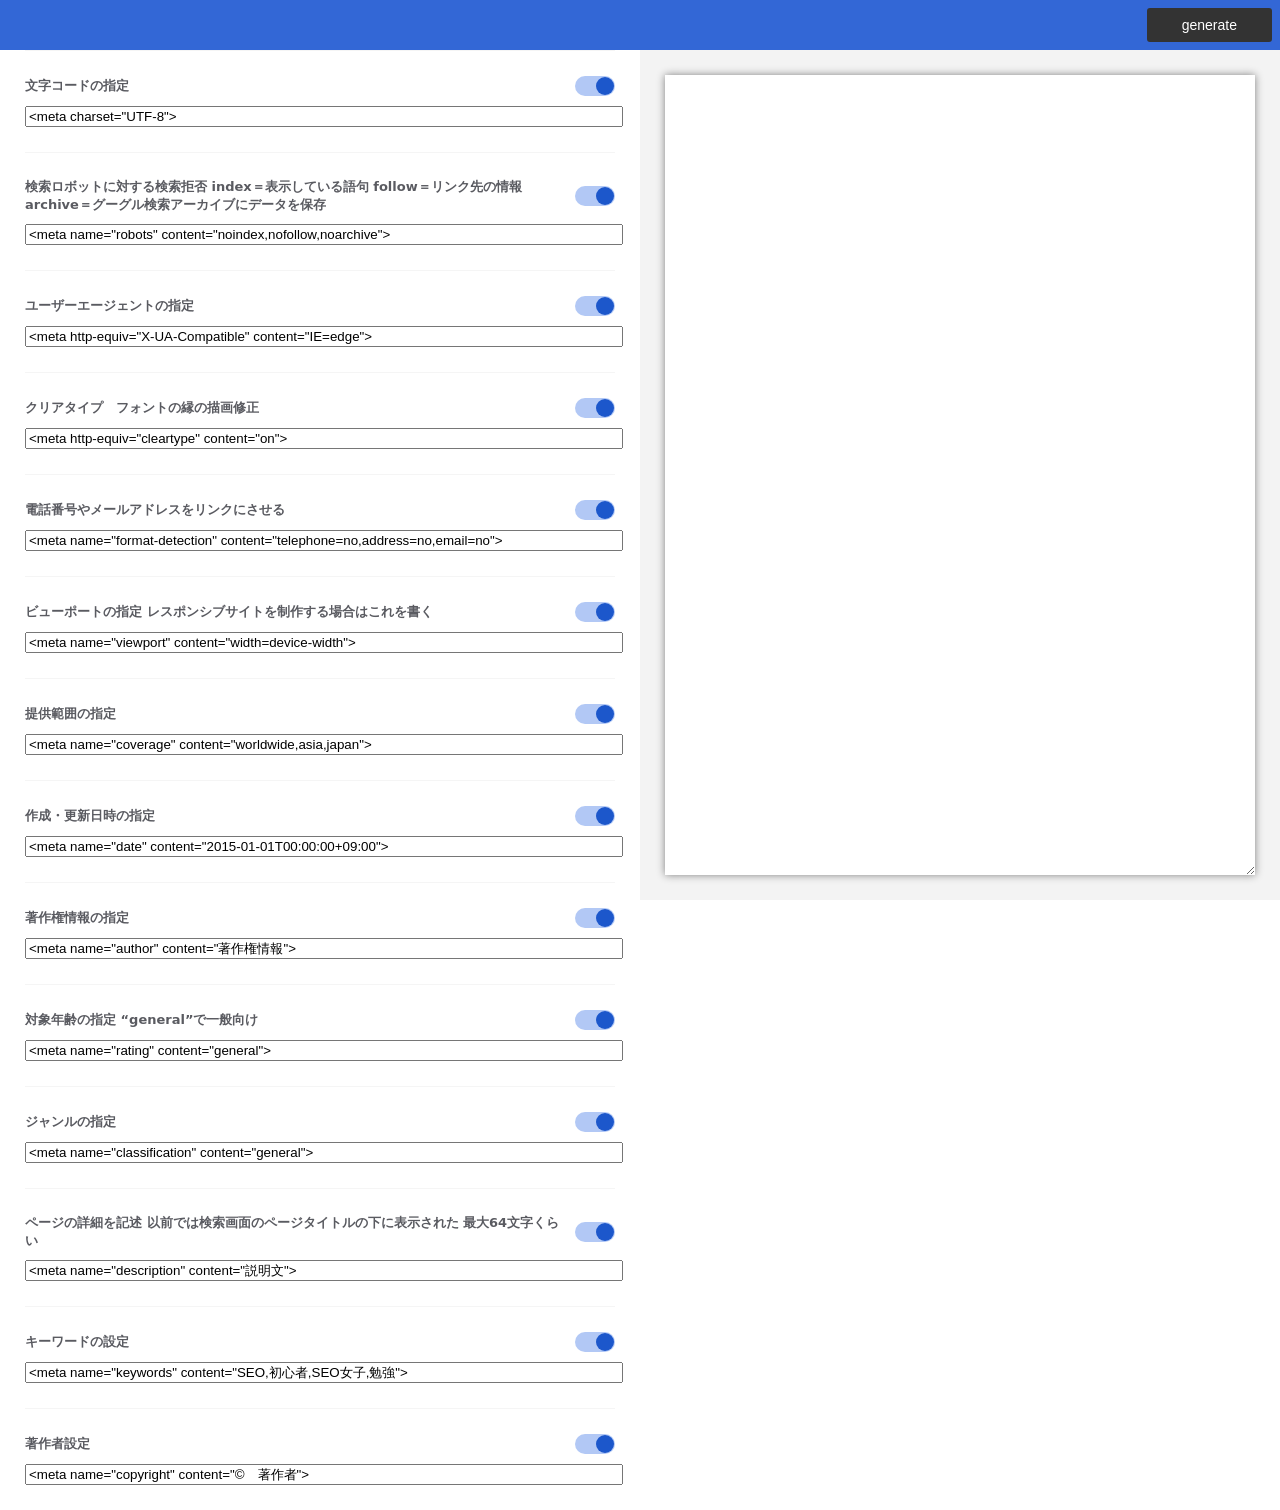
==== docs/index.html @ 63f86a15 "first commit" ====
<!DOCTYPE html>
<html lang="ja">
<head>
  <meta charset="UTF-8">
  <meta name="viewport" content="width=device-width, initial-scale=1.0">
  <meta http-equiv="X-UA-Compatible" content="ie=edge">
  <!-- google翻訳無効 -->
  <meta name="google" value="notranslate">
  <title>head_generator</title>
  <style>
    input:focus,
    button:focus,
    textarea:focus {
      outline: 0;
    }
    p {
      margin: 0;
    }
    ul {
      margin: 0;
      padding: 0;
      list-style: none;
    }
  </style>
  <link rel="stylesheet" href="/assets/css/style.css">
</head>
<body>
  <header>
    <button type="button" class="generate-btn jsc-generate-btn">generate</button>
  </header>
  <div class="main-contents">
    <div class="submenu">
      <ul class="meta-list">
        <li>
          <div class="meta-head">
            <p class="jsc-meta-description"></p>
            <div class="toggle_switch_component">
              <input type="checkbox" id="toggle_switch_01" class="toggle_switch jsc-toggle_switch" checked="checked">
              <label for="toggle_switch_01"></label>
            </div>
          </div>
          <input type="text" class="edit_meta_field jsc-edit_meta_field">
        </li>
        <li>
          <div class="meta-head">
            <p class="jsc-meta-description"></p>
            <div class="toggle_switch_component">
              <input type="checkbox" id="toggle_switch_02" class="toggle_switch jsc-toggle_switch" checked="checked">
              <label for="toggle_switch_02"></label>
            </div>
          </div>
          <input type="text" class="edit_meta_field jsc-edit_meta_field">
        </li>
        <li>
          <div class="meta-head">
            <p class="jsc-meta-description"></p>
            <div class="toggle_switch_component">
              <input type="checkbox" id="toggle_switch_03" class="toggle_switch jsc-toggle_switch" checked="checked">
              <label for="toggle_switch_03"></label>
            </div>
          </div>
          <input type="text" class="edit_meta_field jsc-edit_meta_field">
        </li>
        <li>
          <div class="meta-head">
            <p class="jsc-meta-description"></p>
            <div class="toggle_switch_component">
              <input type="checkbox" id="toggle_switch_04" class="toggle_switch jsc-toggle_switch" checked="checked">
              <label for="toggle_switch_04"></label>
            </div>
          </div>
          <input type="text" class="edit_meta_field jsc-edit_meta_field">
        </li>
        <li>
          <div class="meta-head">
            <p class="jsc-meta-description"></p>
            <div class="toggle_switch_component">
              <input type="checkbox" id="toggle_switch_05" class="toggle_switch jsc-toggle_switch" checked="checked">
              <label for="toggle_switch_05"></label>
            </div>
          </div>
          <input type="text" class="edit_meta_field jsc-edit_meta_field">
        </li>
        <li>
          <div class="meta-head">
            <p class="jsc-meta-description"></p>
            <div class="toggle_switch_component">
              <input type="checkbox" id="toggle_switch_06" class="toggle_switch jsc-toggle_switch" checked="checked">
              <label for="toggle_switch_06"></label>
            </div>
          </div>
          <input type="text" class="edit_meta_field jsc-edit_meta_field">
        </li>
        <li>
          <div class="meta-head">
            <p class="jsc-meta-description"></p>
            <div class="toggle_switch_component">
              <input type="checkbox" id="toggle_switch_07" class="toggle_switch jsc-toggle_switch" checked="checked">
              <label for="toggle_switch_07"></label>
            </div>
          </div>
          <input type="text" class="edit_meta_field jsc-edit_meta_field">
        </li>
        <li>
          <div class="meta-head">
            <p class="jsc-meta-description"></p>
            <div class="toggle_switch_component">
              <input type="checkbox" id="toggle_switch_08" class="toggle_switch jsc-toggle_switch" checked="checked">
              <label for="toggle_switch_08"></label>
            </div>
          </div>
          <input type="text" class="edit_meta_field jsc-edit_meta_field">
        </li>
        <li>
          <div class="meta-head">
            <p class="jsc-meta-description"></p>
            <div class="toggle_switch_component">
              <input type="checkbox" id="toggle_switch_09" class="toggle_switch jsc-toggle_switch" checked="checked">
              <label for="toggle_switch_09"></label>
            </div>
          </div>
          <input type="text" class="edit_meta_field jsc-edit_meta_field">
        </li>
        <li>
          <div class="meta-head">
            <p class="jsc-meta-description"></p>
            <div class="toggle_switch_component">
              <input type="checkbox" id="toggle_switch_10" class="toggle_switch jsc-toggle_switch" checked="checked">
              <label for="toggle_switch_10"></label>
            </div>
          </div>
          <input type="text" class="edit_meta_field jsc-edit_meta_field">
        </li>
        <li>
          <div class="meta-head">
            <p class="jsc-meta-description"></p>
            <div class="toggle_switch_component">
              <input type="checkbox" id="toggle_switch_11" class="toggle_switch jsc-toggle_switch" checked="checked">
              <label for="toggle_switch_11"></label>
            </div>
          </div>
          <input type="text" class="edit_meta_field jsc-edit_meta_field">
        </li>
        <li>
          <div class="meta-head">
            <p class="jsc-meta-description"></p>
            <div class="toggle_switch_component">
              <input type="checkbox" id="toggle_switch_12" class="toggle_switch jsc-toggle_switch" checked="checked">
              <label for="toggle_switch_12"></label>
            </div>
          </div>
          <input type="text" class="edit_meta_field jsc-edit_meta_field">
        </li>
        <li>
          <div class="meta-head">
            <p class="jsc-meta-description"></p>
            <div class="toggle_switch_component">
              <input type="checkbox" id="toggle_switch_13" class="toggle_switch jsc-toggle_switch" checked="checked">
              <label for="toggle_switch_13"></label>
            </div>
          </div>
          <input type="text" class="edit_meta_field jsc-edit_meta_field">
        </li>
        <li>
          <div class="meta-head">
            <p class="jsc-meta-description"></p>
            <div class="toggle_switch_component">
              <input type="checkbox" id="toggle_switch_14" class="toggle_switch jsc-toggle_switch" checked="checked">
              <label for="toggle_switch_14"></label>
            </div>
          </div>
          <input type="text" class="edit_meta_field jsc-edit_meta_field">
        </li>
      </ul>
    </div>
    <div class="preview-wrapper">
        <textarea class="preview jsc-preview" cols="30" rows="10"></textarea>
    </div>
  </div>
  <script src="/assets/js/jquery-1.9.1.min.js"></script>
  <script src="/assets/js/index.js"></script>
</body>
</html>
---- assets/css/style.css ----
html,
body {
  padding: 0;
  margin: 0;
}

body {
  font-family: Roboto, system-ui,Hiragino Kaku Gothic ProN,sans-serif;
  font-size: 81.25%;
}
header {
  height: 50px;
  background-color: rgb(51, 103, 214);
  position: fixed;
  top: 0;
  left: 0;
  right: 0;
  z-index: 1;
  text-align: right;
}

.main-contents {
  margin-top: 50px;
}

.submenu {
  width: calc(50% - 50px);
  padding: 0 25px 25px;
}

.meta-list > li {
  padding-top: 25px;
  margin-top: 25px;
  border-top: solid 1px #f5f5f5;
}

.meta-head {
  display: flex;
  align-items: center;
  justify-content: space-between;
  font-weight: bold;
  color: #5A5B61;
}

.edit_meta_field {
  width: 100%;
  margin-top: 10px;
}

.preview-wrapper {
  width: calc(50% - 50px);
  height: calc(100% - 100px);
  padding: 25px;
  background-color: #F3F3F3;
  position: fixed;
  top: 50px;
  right: 0;
}

.preview {
  width: calc(100% - 30px);
  height: calc(100% - 30px);
  padding: 15px;
  border: none;
  box-shadow: 0 0 8px grey;
}

.generate-btn {
  padding: 10px 35px;
  font-size: 12px;
  line-height: 1;
  cursor: pointer;
  background: #333;
  color: #FFF;
  font-size: 14px;
  border-radius: 3px;
  border: none;
  transition: .3s;
  margin: 8px;
}

.generate-btn:hover {
  opacity: .8;
}

/* toggle_switch */
.toggle_switch_component {
  position: relative;
  margin-left: 15px;
}
.toggle_switch_component .toggle_switch {
  visibility: hidden;
  position: absolute;
  top: 0;
  left: 0;
}
.toggle_switch_component .toggle_switch:checked ~ label {
  background-color: #B2C8F5;
}
.toggle_switch_component .toggle_switch:checked ~ label::after {
  background-color: #1C57CB;
  transform: translatex(20px);
}
.toggle_switch_component label {
  display: block;
  width: 40px;
  height: 20px;
  position: relative;
  background-color: #D0D2DC;
  border-radius: 15px;
  cursor: pointer;
  margin-left: auto;
}
.toggle_switch_component label,
.toggle_switch_component label::after {
  transition: all 0.18s ease-in-out;
}
.toggle_switch_component label::after {
  content: '';
  display: block;
  width: 18px;
  height: 18px;
  position: absolute;
  top: 0;
  left: 1px;
  bottom: 0;
  margin: auto 0;
  background-color: #FFFFFF;
  border-radius: 100%;
  transition: all 0.18s ease-in-out;
}
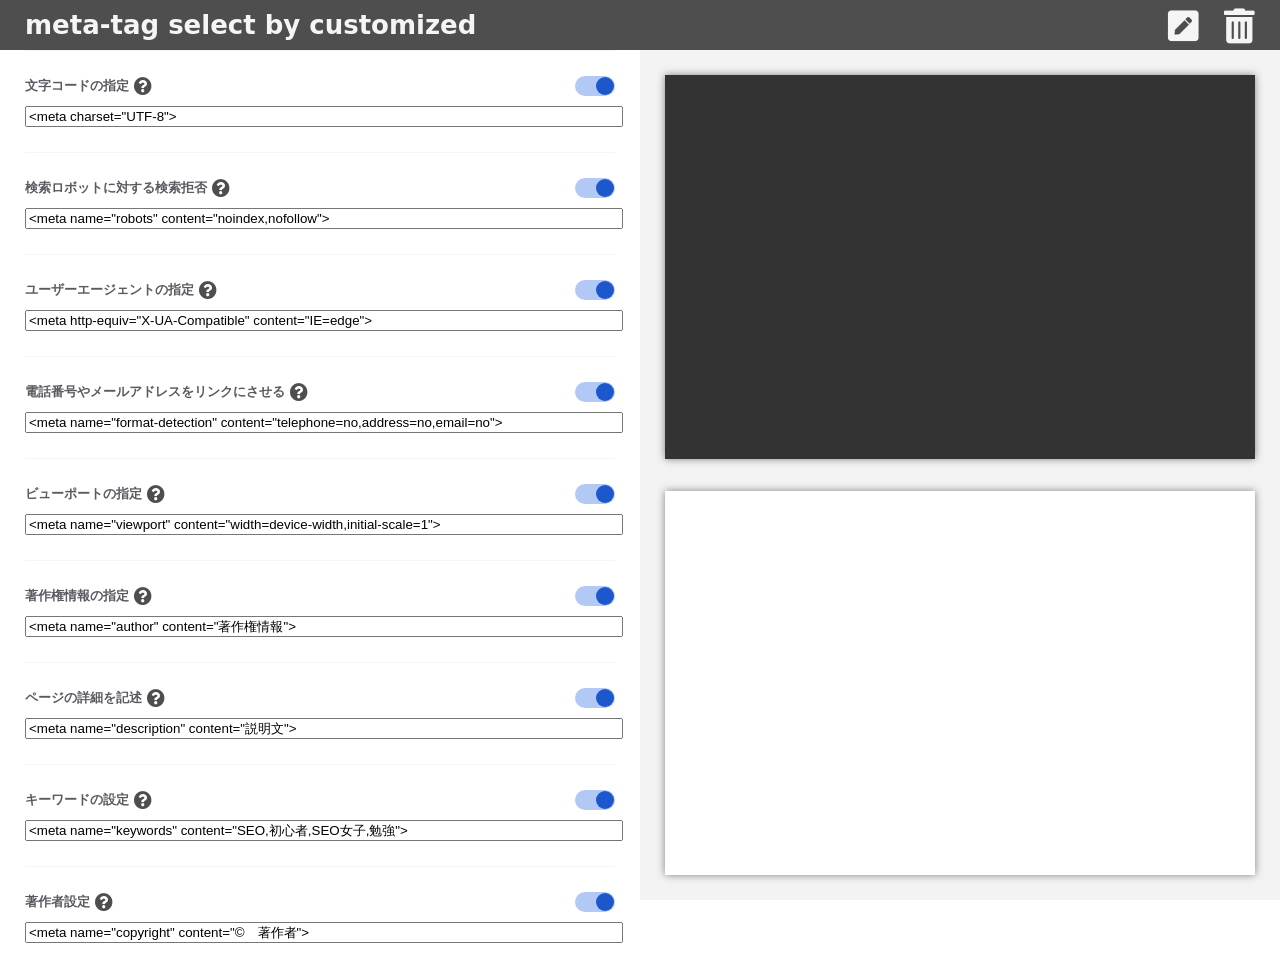
==== commit 1afd07b5: "説明機能の追加・コードの整理等" ====
--- a/docs/index.html
+++ b/docs/index.html
@@ -4,14 +4,17 @@
   <meta charset="UTF-8">
   <meta name="viewport" content="width=device-width, initial-scale=1.0">
   <meta http-equiv="X-UA-Compatible" content="ie=edge">
-  <!-- google翻訳無効 -->
   <meta name="google" value="notranslate">
   <title>head_generator</title>
+  <link href="https://use.fontawesome.com/releases/v5.0.6/css/all.css" rel="stylesheet">
   <style>
     input:focus,
     button:focus,
     textarea:focus {
       outline: 0;
+    }
+    textarea {
+      resize: none;
     }
     p {
       margin: 0;
@@ -21,152 +24,28 @@
       padding: 0;
       list-style: none;
     }
+    h1 {
+      margin: 0;
+    }
   </style>
-  <link rel="stylesheet" href="/assets/css/style.css">
+  <link rel="stylesheet" href="./assets/css/style.css">
 </head>
 <body>
   <header>
-    <button type="button" class="generate-btn jsc-generate-btn">generate</button>
+    <h1>meta-tag select by customized</h1>
+    <div class="generate-btn jsc-generate-btn"><i class="fas fa-pen-square"></i></div>
+    <div class="cleaner jsc-cleaner"><i class="fas fa-trash-alt"></i></div>
   </header>
   <div class="main-contents">
     <div class="submenu">
-      <ul class="meta-list">
+      <ul class="meta-list jsc-meta-list">
         <li>
           <div class="meta-head">
             <p class="jsc-meta-description"></p>
+            <div class="meta-details jsc-meta-details"><i class="fas fa-question-circle"></i></div>
             <div class="toggle_switch_component">
-              <input type="checkbox" id="toggle_switch_01" class="toggle_switch jsc-toggle_switch" checked="checked">
-              <label for="toggle_switch_01"></label>
-            </div>
-          </div>
-          <input type="text" class="edit_meta_field jsc-edit_meta_field">
-        </li>
-        <li>
-          <div class="meta-head">
-            <p class="jsc-meta-description"></p>
-            <div class="toggle_switch_component">
-              <input type="checkbox" id="toggle_switch_02" class="toggle_switch jsc-toggle_switch" checked="checked">
-              <label for="toggle_switch_02"></label>
-            </div>
-          </div>
-          <input type="text" class="edit_meta_field jsc-edit_meta_field">
-        </li>
-        <li>
-          <div class="meta-head">
-            <p class="jsc-meta-description"></p>
-            <div class="toggle_switch_component">
-              <input type="checkbox" id="toggle_switch_03" class="toggle_switch jsc-toggle_switch" checked="checked">
-              <label for="toggle_switch_03"></label>
-            </div>
-          </div>
-          <input type="text" class="edit_meta_field jsc-edit_meta_field">
-        </li>
-        <li>
-          <div class="meta-head">
-            <p class="jsc-meta-description"></p>
-            <div class="toggle_switch_component">
-              <input type="checkbox" id="toggle_switch_04" class="toggle_switch jsc-toggle_switch" checked="checked">
-              <label for="toggle_switch_04"></label>
-            </div>
-          </div>
-          <input type="text" class="edit_meta_field jsc-edit_meta_field">
-        </li>
-        <li>
-          <div class="meta-head">
-            <p class="jsc-meta-description"></p>
-            <div class="toggle_switch_component">
-              <input type="checkbox" id="toggle_switch_05" class="toggle_switch jsc-toggle_switch" checked="checked">
-              <label for="toggle_switch_05"></label>
-            </div>
-          </div>
-          <input type="text" class="edit_meta_field jsc-edit_meta_field">
-        </li>
-        <li>
-          <div class="meta-head">
-            <p class="jsc-meta-description"></p>
-            <div class="toggle_switch_component">
-              <input type="checkbox" id="toggle_switch_06" class="toggle_switch jsc-toggle_switch" checked="checked">
-              <label for="toggle_switch_06"></label>
-            </div>
-          </div>
-          <input type="text" class="edit_meta_field jsc-edit_meta_field">
-        </li>
-        <li>
-          <div class="meta-head">
-            <p class="jsc-meta-description"></p>
-            <div class="toggle_switch_component">
-              <input type="checkbox" id="toggle_switch_07" class="toggle_switch jsc-toggle_switch" checked="checked">
-              <label for="toggle_switch_07"></label>
-            </div>
-          </div>
-          <input type="text" class="edit_meta_field jsc-edit_meta_field">
-        </li>
-        <li>
-          <div class="meta-head">
-            <p class="jsc-meta-description"></p>
-            <div class="toggle_switch_component">
-              <input type="checkbox" id="toggle_switch_08" class="toggle_switch jsc-toggle_switch" checked="checked">
-              <label for="toggle_switch_08"></label>
-            </div>
-          </div>
-          <input type="text" class="edit_meta_field jsc-edit_meta_field">
-        </li>
-        <li>
-          <div class="meta-head">
-            <p class="jsc-meta-description"></p>
-            <div class="toggle_switch_component">
-              <input type="checkbox" id="toggle_switch_09" class="toggle_switch jsc-toggle_switch" checked="checked">
-              <label for="toggle_switch_09"></label>
-            </div>
-          </div>
-          <input type="text" class="edit_meta_field jsc-edit_meta_field">
-        </li>
-        <li>
-          <div class="meta-head">
-            <p class="jsc-meta-description"></p>
-            <div class="toggle_switch_component">
-              <input type="checkbox" id="toggle_switch_10" class="toggle_switch jsc-toggle_switch" checked="checked">
-              <label for="toggle_switch_10"></label>
-            </div>
-          </div>
-          <input type="text" class="edit_meta_field jsc-edit_meta_field">
-        </li>
-        <li>
-          <div class="meta-head">
-            <p class="jsc-meta-description"></p>
-            <div class="toggle_switch_component">
-              <input type="checkbox" id="toggle_switch_11" class="toggle_switch jsc-toggle_switch" checked="checked">
-              <label for="toggle_switch_11"></label>
-            </div>
-          </div>
-          <input type="text" class="edit_meta_field jsc-edit_meta_field">
-        </li>
-        <li>
-          <div class="meta-head">
-            <p class="jsc-meta-description"></p>
-            <div class="toggle_switch_component">
-              <input type="checkbox" id="toggle_switch_12" class="toggle_switch jsc-toggle_switch" checked="checked">
-              <label for="toggle_switch_12"></label>
-            </div>
-          </div>
-          <input type="text" class="edit_meta_field jsc-edit_meta_field">
-        </li>
-        <li>
-          <div class="meta-head">
-            <p class="jsc-meta-description"></p>
-            <div class="toggle_switch_component">
-              <input type="checkbox" id="toggle_switch_13" class="toggle_switch jsc-toggle_switch" checked="checked">
-              <label for="toggle_switch_13"></label>
-            </div>
-          </div>
-          <input type="text" class="edit_meta_field jsc-edit_meta_field">
-        </li>
-        <li>
-          <div class="meta-head">
-            <p class="jsc-meta-description"></p>
-            <div class="toggle_switch_component">
-              <input type="checkbox" id="toggle_switch_14" class="toggle_switch jsc-toggle_switch" checked="checked">
-              <label for="toggle_switch_14"></label>
+              <input type="checkbox" id="toggle_switch_1" class="toggle_switch jsc-toggle_switch" checked="checked">
+              <label for="toggle_switch_1" class="jsc-toggle_label"></label>
             </div>
           </div>
           <input type="text" class="edit_meta_field jsc-edit_meta_field">
@@ -174,10 +53,11 @@
       </ul>
     </div>
     <div class="preview-wrapper">
-        <textarea class="preview jsc-preview" cols="30" rows="10"></textarea>
+        <textarea class="details-preview jsc-details-preview" cols="30" rows="10"></textarea>
+        <textarea class="meta-preview jsc-preview" cols="30" rows="10"></textarea>
     </div>
   </div>
-  <script src="/assets/js/jquery-1.9.1.min.js"></script>
-  <script src="/assets/js/index.js"></script>
+  <script src="./assets/js/jquery-1.9.1.min.js"></script>
+  <script src="./assets/js/index.js"></script>
 </body>
 </html>
--- a/docs/assets/css/style.css
+++ b/docs/assets/css/style.css
@@ -0,0 +1,165 @@
+html,
+body {
+  padding: 0;
+  margin: 0;
+}
+
+body {
+  font-family: Roboto, system-ui,Hiragino Kaku Gothic ProN,sans-serif;
+  font-size: 81.25%;
+}
+
+header {
+  height: 50px;
+  padding: 0 25px;
+  position: fixed;
+  top: 0;
+  left: 0;
+  right: 0;
+  z-index: 1;
+  display: flex;
+  align-items: center;
+  justify-content: space-between;
+  background-color: #4E4E4E;
+}
+
+header h1 {
+  color: #F5F5F5;
+}
+
+.main-contents {
+  margin-top: 50px;
+}
+
+.submenu {
+  width: calc(50% - 50px);
+  padding: 0 25px 25px;
+}
+
+.meta-list > li {
+  padding-top: 25px;
+  margin-top: 25px;
+  border-top: solid 1px #f5f5f5;
+}
+
+.meta-head {
+  display: flex;
+  align-items: center;
+  justify-content: space-between;
+  font-weight: bold;
+  color: #5A5B61;
+}
+
+.meta-details {
+  margin-right: auto;
+  margin-left: 5px;
+}
+
+.meta-details .fa-question-circle {
+  font-size: 18px;
+  color: #4E4E4E;
+  cursor: pointer;
+}
+
+.meta-details .fa-question-circle:hover {
+  opacity: 0.8;
+}
+
+.edit_meta_field {
+  width: 100%;
+  margin-top: 10px;
+}
+
+.preview-wrapper {
+  width: calc(50% - 50px);
+  height: calc(100% - 100px);
+  padding: 25px;
+  display: flex;
+  flex-direction: column;
+  align-items: center;
+  justify-content: space-between;
+  position: fixed;
+  top: 50px;
+  right: 0;
+  background-color: #F3F3F3;
+}
+
+.meta-preview,
+.details-preview {
+  width: calc(100% - 30px);
+  height: calc(48% - 30px);
+  padding: 15px;
+  border: none;
+  box-shadow: 0 0 8px grey;
+}
+
+.details-preview {
+  background: #333333;
+  color: #999999;
+  font-size: 16px;
+}
+
+.generate-btn {
+  margin-left: auto;
+  margin-right: 25px;
+}
+
+.generate-btn .fa-pen-square,
+.cleaner .fa-trash-alt {
+  cursor: pointer;
+  color: #F5F5F5;
+  font-size: 35px;
+  transition: .1s;
+}
+
+.generate-btn .fa-pen-square:hover,
+.cleaner .fa-trash-alt:hover {
+  opacity: .8;
+}
+
+/* toggle_switch */
+.toggle_switch_component {
+  position: relative;
+  margin-left: 15px;
+}
+.toggle_switch_component .toggle_switch {
+  visibility: hidden;
+  position: absolute;
+  top: 0;
+  left: 0;
+}
+.toggle_switch_component .toggle_switch:checked ~ label {
+  background-color: #B2C8F5;
+}
+.toggle_switch_component .toggle_switch:checked ~ label::after {
+  background-color: #1C57CB;
+  transform: translatex(20px);
+}
+.toggle_switch_component label {
+  display: block;
+  width: 40px;
+  height: 20px;
+  position: relative;
+  background-color: #D0D2DC;
+  border-radius: 15px;
+  cursor: pointer;
+  margin-left: auto;
+}
+.toggle_switch_component label,
+.toggle_switch_component label::after {
+  transition: all 0.18s ease-in-out;
+}
+.toggle_switch_component label::after {
+  content: '';
+  display: block;
+  width: 18px;
+  height: 18px;
+  position: absolute;
+  top: 0;
+  left: 1px;
+  bottom: 0;
+  margin: auto 0;
+  background-color: #FFFFFF;
+  border-radius: 100%;
+  transition: all 0.18s ease-in-out;
+}
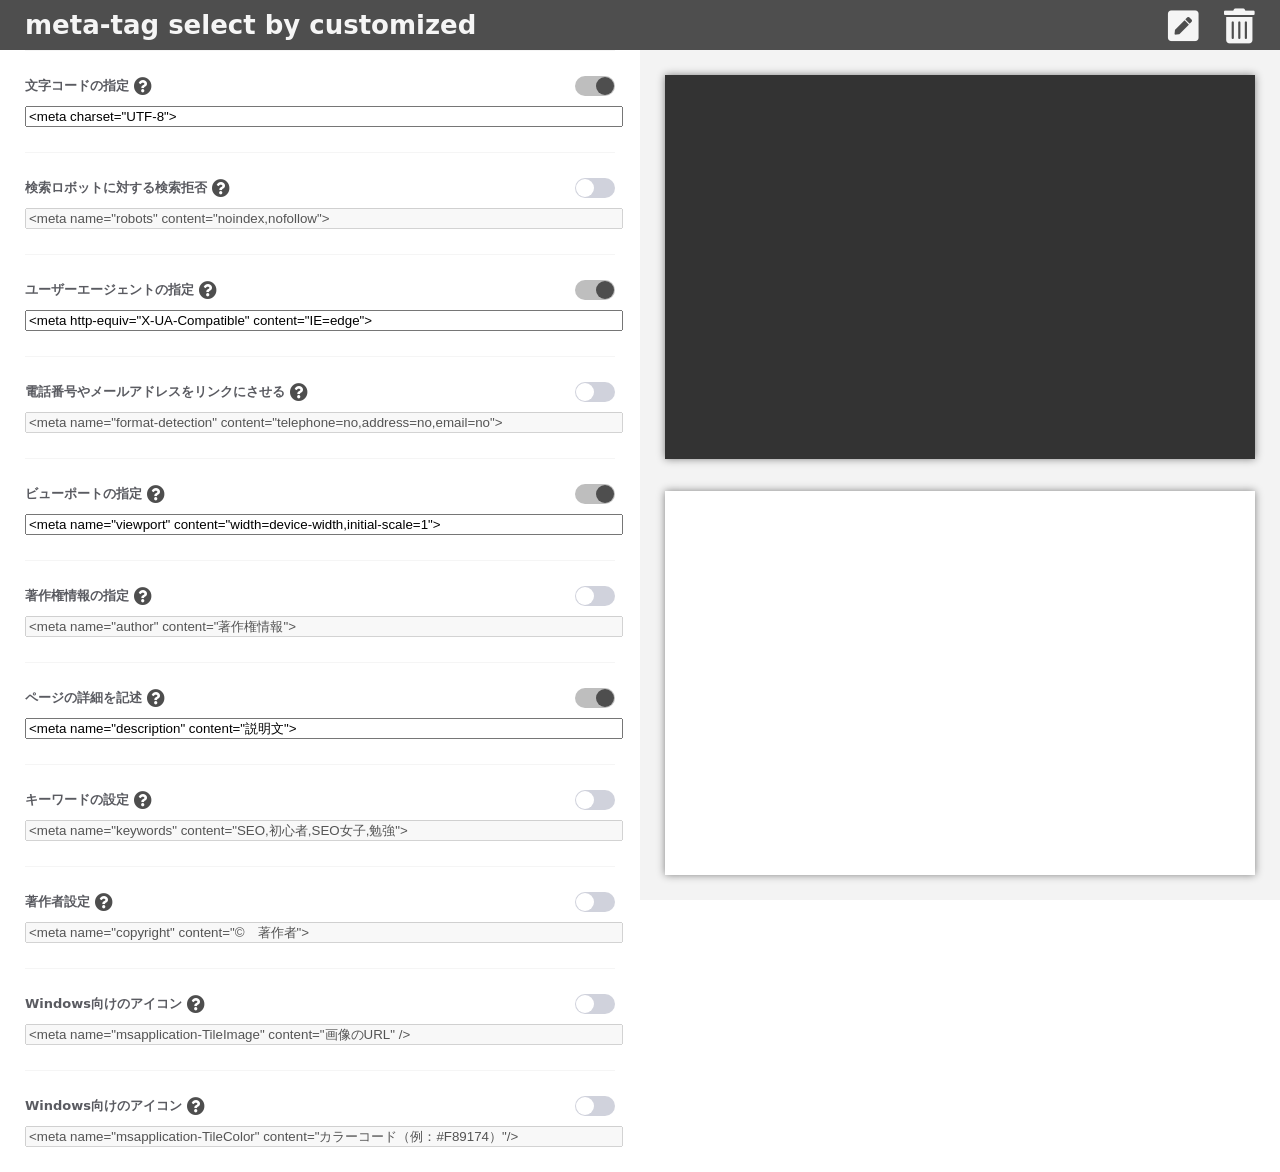
==== commit 0bf5bfde: "必須かどうかをjsonで管理できるよう実装" ====
--- a/docs/index.html
+++ b/docs/index.html
@@ -44,7 +44,7 @@
             <p class="jsc-meta-description"></p>
             <div class="meta-details jsc-meta-details"><i class="fas fa-question-circle"></i></div>
             <div class="toggle_switch_component">
-              <input type="checkbox" id="toggle_switch_1" class="toggle_switch jsc-toggle_switch" checked="checked">
+              <input type="checkbox" id="toggle_switch_1" class="toggle_switch jsc-toggle_switch">
               <label for="toggle_switch_1" class="jsc-toggle_label"></label>
             </div>
           </div>
--- a/docs/assets/css/style.css
+++ b/docs/assets/css/style.css
@@ -129,10 +129,10 @@
   left: 0;
 }
 .toggle_switch_component .toggle_switch:checked ~ label {
-  background-color: #B2C8F5;
+  background-color: #BEBEBE;
 }
 .toggle_switch_component .toggle_switch:checked ~ label::after {
-  background-color: #1C57CB;
+  background-color: #4E4E4E;
   transform: translatex(20px);
 }
 .toggle_switch_component label {
